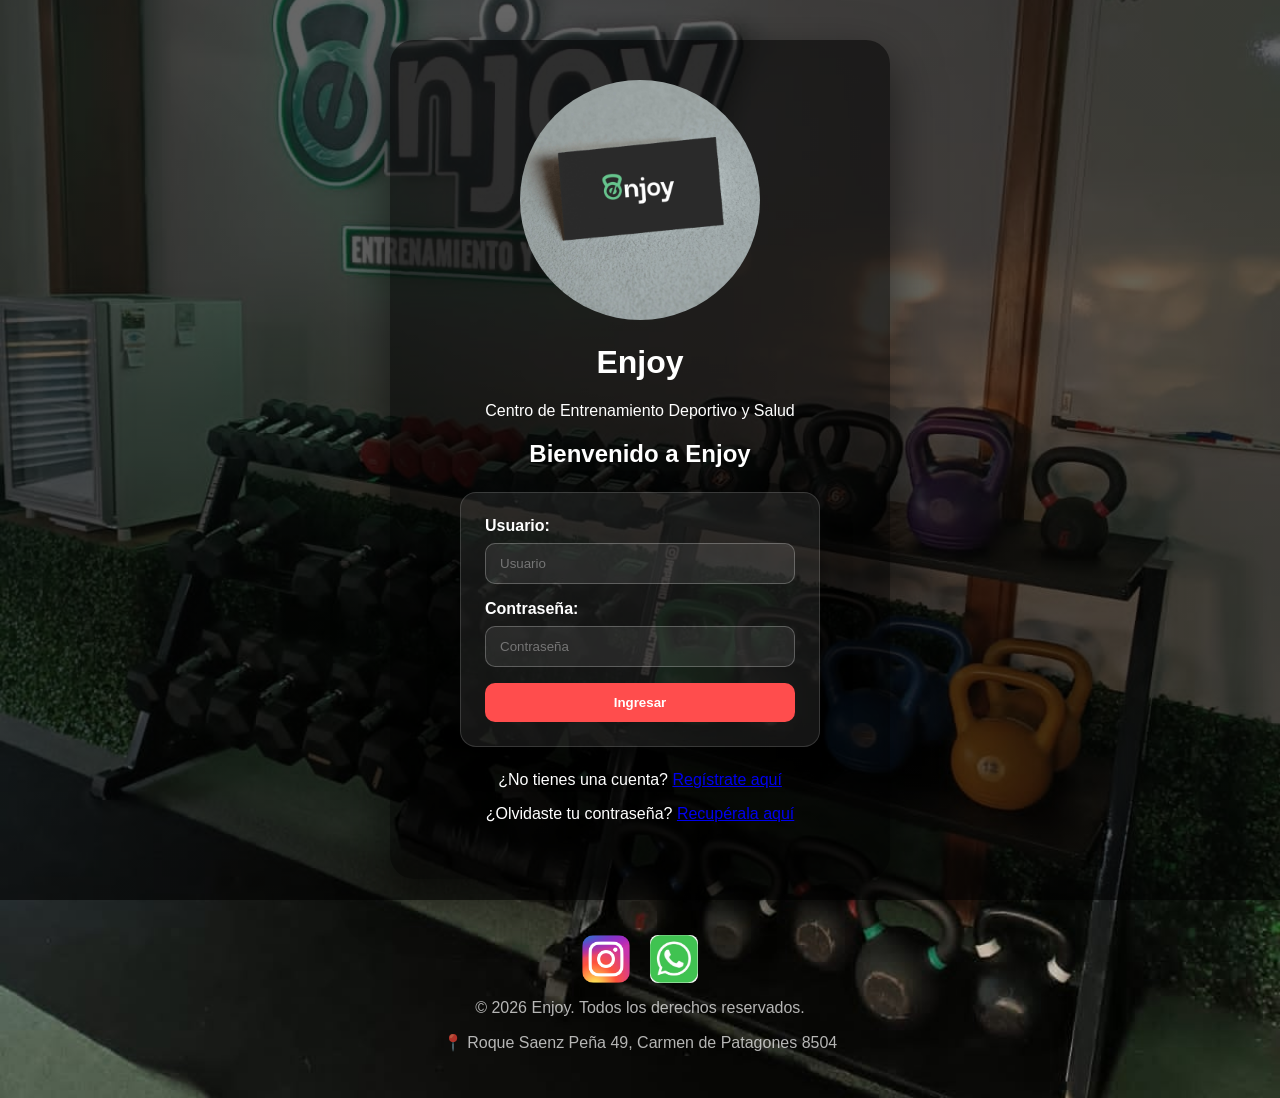
==== index.html @ 124cead2 "reorganice los archivos que quedaron mal ubicado" ====
<!DOCTYPE html>
<html lang="es">
<head>
    <meta charset="UTF-8">
    <meta name="viewport" content="width=device-width, initial-scale=1.0">
    <title>Enjoy - Inicio</title>
    <!-- Estilo principal de la página: fondo negro, formulario centrado y texto claro -->
    <link rel="stylesheet" href="css/style.css">
</head>
<body>
    <main>
    <img class="logo" src="img/enjoylogo1.jpeg" alt="Gimnasio Enjoy">
    <h1>Enjoy</h1>
    <p>Centro de Entrenamiento Deportivo y Salud</p>
    <h2>Bienvenido a Enjoy</h2>

    <!-- Formulario de ingreso -->
    <div class="login-container">
        <label for="username">Usuario:</label>
        <input type="text" id="username" name="username" placeholder="Usuario">
        <label for="password">Contraseña:</label>
        <input type="password" id="password" name="password" placeholder="Contraseña">
        <button>Ingresar</button>
    </div>

    <!-- Enlaces de registro y recuperación de contraseña -->
    <p>¿No tienes una cuenta? <a href="registro.html">Regístrate aquí</a></p>
    <p>¿Olvidaste tu contraseña? <a href="recuperar.html">Recupérala aquí</a></p>
</main>
<footer>
    <a href="https://www.instagram.com/enjoy.patagones?igsh=bjg5dnFpcHVhYWI0" target="_blank">
        <img class="social-icon" src="img/instagramlogo.png" alt="Instagram">
    </a>
    <a href="https://wa.me/5492920374116" target="_blank">
        <img class="social-icon" src="img/whatsaplogo.jpg" alt="WhatsApp">
    </a>
    <p>&copy; 2026 Enjoy. Todos los derechos reservados.</p>
    <p>📍 Roque Saenz Peña 49, Carmen de Patagones 8504</p>
</footer>
</body>
</html>
---- css/style.css ----
/* Reset básico para el documento */
*, *::before, *::after {
    box-sizing: border-box; /* evita desbordes en elementos con padding */
}

html, body {
    margin: 0;
    padding: 0;
    min-height: 100%; /* asegura que el body ocupe al menos toda la altura de la ventana */
}

/* Estilos generales de la página */
body {
    font-family: Arial, sans-serif;
    background-color: #000000; /* fallback si no carga la imagen */
    color: #ffffff; /* texto blanco para buen contraste */
    background-image: linear-gradient(rgba(0,0,0,0.6), rgba(0,0,0,0.6)), url("../img/gimnasio2.jpeg");
    background-size: cover;
    background-position: center;
    background-repeat: no-repeat;
    background-attachment: fixed;
}

/* Contenedor principal centrado */
main {
    max-width: 500px; /* ancho máximo para no estirar demasiado el contenido */
    margin: 40px auto; /* centra horizontalmente y separa del top */
    padding: 40px 20px; /* espacio interno alrededor del contenido */
    text-align: center; /* texto centrado dentro del main */
    background: rgba(0, 0, 0, 0.55); /* tarjeta semitransparente sobre la imagen */
    border-radius: 24px;
    box-shadow: 0 20px 50px rgba(0, 0, 0, 0.55);
}

/* Logo principal: centrado y con tamaño controlado */
.logo {
    display: block; /* permite centrar con margin auto */
    margin: 0 auto 24px;
    width: 240px; /* ancho más grande para que el logo destaque */
    max-width: 100%;
    height: auto; /* mantiene la proporción original */
    border-radius: 50%; /* opcional: hace la imagen redonda si el logo lo permite */
    object-fit: cover;
}

/* Estilos del cuadro del formulario */
.login-container {
    background: rgba(255, 255, 255, 0.08); /* fondo semitransparente para diferenciarlo */
    border: 1px solid rgba(255, 255, 255, 0.15); /* borde suave claro */
    border-radius: 16px; /* esquinas redondeadas */
    padding: 24px; /* espacio dentro del recuadro */
    margin: 24px auto; /* separa del resto y centra el bloque */
    width: 100%;
    max-width: 360px; /* ancho máximo del formulario */
    box-sizing: border-box; /* incluye padding en el ancho total */
    box-shadow: 0 12px 30px rgba(0, 0, 0, 0.35); /* sombra para elevarlo visualmente */
}

/* Etiquetas del formulario */
.login-container label {
    display: block; /* hace que cada etiqueta ocupe toda la línea */
    margin-bottom: 8px;
    text-align: left;
    font-weight: 600;
}

/* Inputs del formulario */
.login-container input {
    width: 100%; /* ocupa todo el ancho del contenedor */
    padding: 12px 14px;
    margin-bottom: 16px;
    border: 1px solid rgba(255, 255, 255, 0.25);
    border-radius: 10px;
    background: rgba(255, 255, 255, 0.08);
    color: #ffffff; /* texto blanco dentro del input */
    box-sizing: border-box; /* incluye padding y border en el ancho total */
}

/* Botón del formulario */
.login-container button {
    width: 100%;
    padding: 12px 14px;
    border: none;
    border-radius: 10px;
    background: #ff4d4d; /* color de botón llamativo */
    color: #ffffff;
    font-weight: 700;
    box-sizing: border-box; /* incluye padding en el ancho total */
    cursor: pointer;
}

/* Efecto hover para el botón */
.login-container button:hover {
    background: #ff6b6b;
}

/* Pie de página */
footer {
    text-align: center;
    padding: 16px 0 30px;
    color: rgba(255, 255, 255, 0.7); /* texto más tenue en el footer */
}

footer a {
    display: inline-block;
    margin: 0 8px;
}

footer .social-icon {
    width: 48px; /* aumentado de 36px */
    height: 48px; /* aumentado de 36px */
    border-radius: 8px; /* esquinas redondeadas pero no circular */
    object-fit: cover; /* recorta la imagen sin distorsionarla */
    vertical-align: middle;
}

/* Responsive: tablets */
@media (max-width: 768px) {
    main {
        margin: 30px 16px;
        padding: 32px 18px;
        max-width: 100%;
    }

    .logo {
        width: 200px;
        margin-bottom: 20px;
    }

    .login-container {
        padding: 22px;
        max-width: 100%;
    }

    footer {
        padding: 16px 0 24px;
    }
}

/* Responsive: móviles */
@media (max-width: 480px) {
    body {
        background-attachment: scroll; /* evita problemas de performance en móviles */
    }

    main {
        margin: 20px 12px;
        padding: 26px 16px;
        border-radius: 18px;
    }

    .logo {
        width: 160px;
        margin-bottom: 18px;
    }

    .login-container {
        padding: 20px;
        border-radius: 14px;
    }

    .login-container label,
    .login-container input,
    .login-container button {
        font-size: 0.95rem;
    }

    footer {
        padding: 14px 0 22px;
        font-size: 0.95rem;
    }

    footer a {
        margin: 0 6px;
    }

    footer .social-icon {
        width: 42px;
        height: 42px;
    }
}
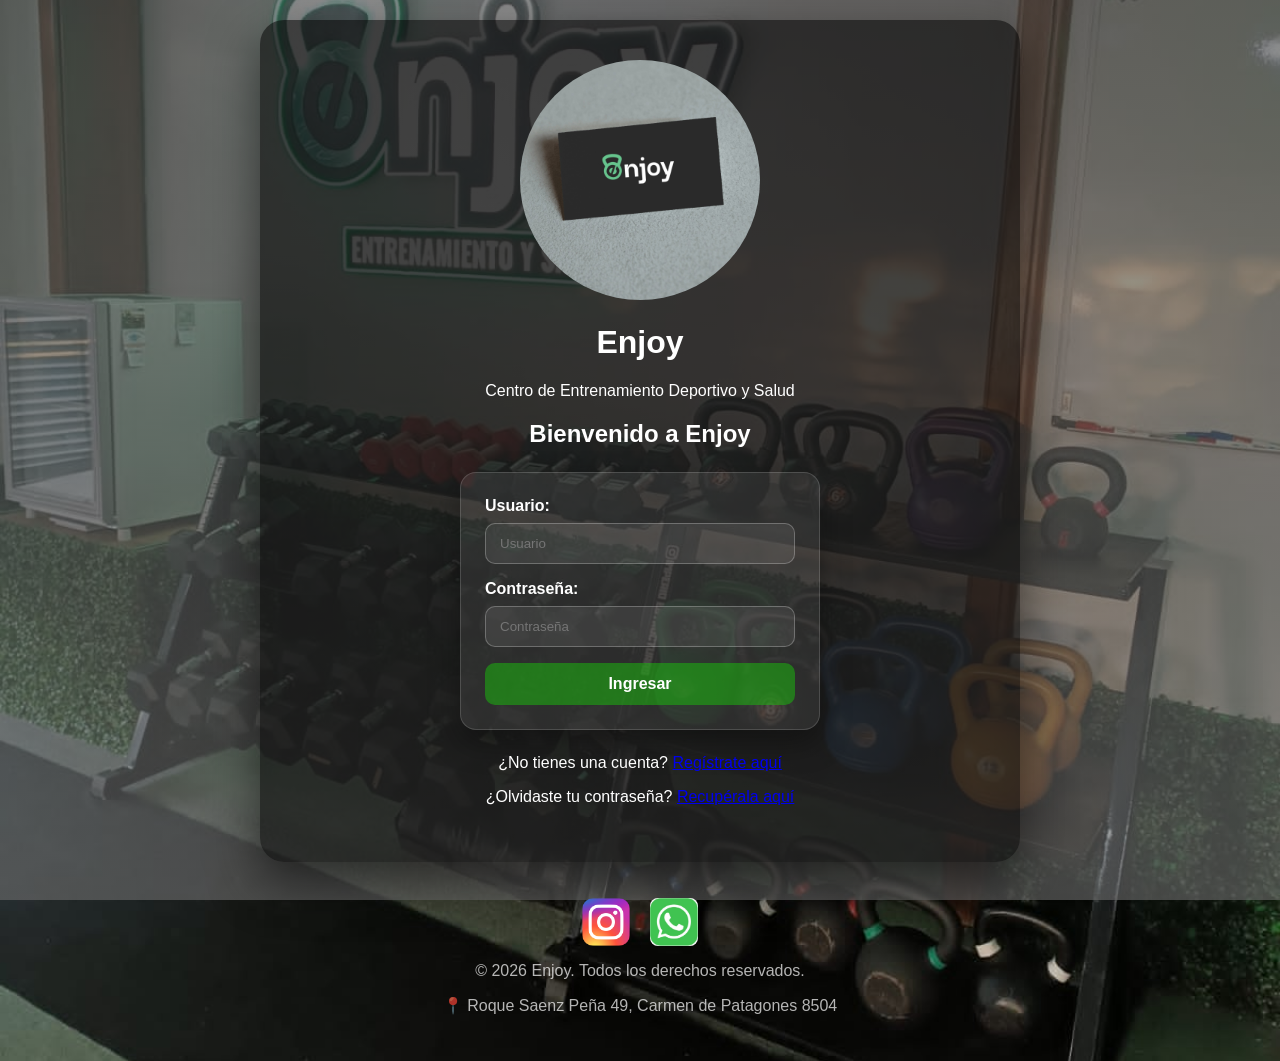
==== commit 2ecf46b5: "agrego inicio y arreglo estilos" ====
--- a/index.html
+++ b/index.html
@@ -3,7 +3,7 @@
 <head>
     <meta charset="UTF-8">
     <meta name="viewport" content="width=device-width, initial-scale=1.0">
-    <title>Enjoy - Inicio</title>
+    <title>Enjoy - Ingreso</title>
     <!-- Estilo principal de la página: fondo negro, formulario centrado y texto claro -->
     <link rel="stylesheet" href="css/style.css">
 </head>
@@ -20,7 +20,7 @@
         <input type="text" id="username" name="username" placeholder="Usuario">
         <label for="password">Contraseña:</label>
         <input type="password" id="password" name="password" placeholder="Contraseña">
-        <button>Ingresar</button>
+        <a href="paginas/inicio.html" class="login-link">Ingresar</a>
     </div>
 
     <!-- Enlaces de registro y recuperación de contraseña -->
--- a/css/style.css
+++ b/css/style.css
@@ -9,12 +9,15 @@
     min-height: 100%; /* asegura que el body ocupe al menos toda la altura de la ventana */
 }
 
-/* Estilos generales de la página */
+/* Estilos generales de la página - aca esta el codigo de la foto*/
 body {
+    display: flex;
+    flex-direction: column;
+    min-height: 100vh;
     font-family: Arial, sans-serif;
     background-color: #000000; /* fallback si no carga la imagen */
     color: #ffffff; /* texto blanco para buen contraste */
-    background-image: linear-gradient(rgba(0,0,0,0.6), rgba(0,0,0,0.6)), url("../img/gimnasio2.jpeg");
+    background-image: linear-gradient(rgba(61, 61, 61, 0.6), rgba(110, 110, 110, 0.6)), url("../img/gimnasio2.jpeg");
     background-size: cover;
     background-position: center;
     background-repeat: no-repeat;
@@ -23,24 +26,14 @@
 
 /* Contenedor principal centrado */
 main {
-    max-width: 500px; /* ancho máximo para no estirar demasiado el contenido */
-    margin: 40px auto; /* centra horizontalmente y separa del top */
+    width: min(92%, 760px);
+    max-width: 760px; /* ancho máximo para no estirar demasiado el contenido */
+    margin: 20px auto 20px;
     padding: 40px 20px; /* espacio interno alrededor del contenido */
     text-align: center; /* texto centrado dentro del main */
     background: rgba(0, 0, 0, 0.55); /* tarjeta semitransparente sobre la imagen */
     border-radius: 24px;
     box-shadow: 0 20px 50px rgba(0, 0, 0, 0.55);
-}
-
-/* Logo principal: centrado y con tamaño controlado */
-.logo {
-    display: block; /* permite centrar con margin auto */
-    margin: 0 auto 24px;
-    width: 240px; /* ancho más grande para que el logo destaque */
-    max-width: 100%;
-    height: auto; /* mantiene la proporción original */
-    border-radius: 50%; /* opcional: hace la imagen redonda si el logo lo permite */
-    object-fit: cover;
 }
 
 /* Estilos del cuadro del formulario */
@@ -77,28 +70,136 @@
 }
 
 /* Botón del formulario */
-.login-container button {
+.login-container button,
+.login-link {
     width: 100%;
     padding: 12px 14px;
     border: none;
     border-radius: 10px;
-    background: #ff4d4d; /* color de botón llamativo */
+    background: #1bbe0c83; /* color de botón llamativo */
     color: #ffffff;
     font-weight: 700;
     box-sizing: border-box; /* incluye padding en el ancho total */
     cursor: pointer;
+    display:block; /* para que el enlace se comporte como bloque y ocupe todo el ancho */
+    text-decoration: none; /* elimina subrayado del enlace */
+    text-align: center; /* centra el texto dentro del botón */
 }
 
 /* Efecto hover para el botón */
-.login-container button:hover {
-    background: #ff6b6b;
-}
+.login-container button:hover, .login-link:hover {
+    background: #6bff6bde;
+}
+
+/* Logo principal: centrado y con tamaño controlado */
+.logo {
+    display: block; /* permite centrar con margin auto */
+    margin: 0 auto 24px;
+    width: 240px; /* ancho más grande para que el logo destaque */
+    max-width: 100%;
+    height: auto; /* mantiene la proporción original */
+    border-radius: 50%; /* opcional: hace la imagen redonda si el logo lo permite */
+    object-fit: cover;
+}
+
+/* Estilos de la inicio del sitio */
+.inicio, .pagos, .semana {
+    background: rgba(255, 255, 255, 0.08); /* fondo semitransparente para diferenciarlo */
+    border: 1px solid rgba(255, 255, 255, 0.15); /* borde suave claro */
+    border-radius: 16px; /* esquinas redondeadas */
+    padding: 24px; /* espacio dentro del recuadro */
+    margin: 24px auto; /* separa del resto y centra el bloque */
+    width: 100%;
+    max-width: 520px; /* ancho máximo del bloque */
+    box-sizing: border-box; /* incluye padding en el ancho total */
+    box-shadow: 0 12px 30px rgba(0, 0, 0, 0.35); /* sombra para elevarlo visualmente */
+    color: #ffffff; /* texto blanco dentro del bloque */
+    text-align: center;
+}
+
+.pagos p span {
+    background: rgba(255, 77, 77, 0.2);
+    border: 1px solid rgba(255, 77, 77, 0.4);
+    color: #ff6b6b;
+    padding: 3px 12px;
+    border-radius: 20px;
+    font-weight: 600;
+    font-size: 0.95rem;
+    margin-left: 8px;
+}
+
+.semana p {
+    margin: 8px 0;
+    font-weight: 600;
+}
+
+.rutinas {
+    display:flex;
+    flex-direction: column;
+    gap: 20px;
+}
+
+.rutina-col {
+  display: flex;
+  flex-direction: column;
+  gap: 12px;
+}
+
+.rutinas h2 {
+    margin: 0;
+    font-size: 1.5rem;
+}
+
+.rutina-btn {
+    padding: 12px 20px;
+    border: none;
+    border-radius: 10px;
+    background: #4d79ff; /* color de botón para rutinas */
+    color: #ffffff;
+    font-weight: 600;
+    cursor: pointer;
+    transition: 0.2s ease;
+}
+
+.rutina-btn:hover {
+    transform: translateY(-2px);
+    opacity: 0.95;
+}
+
+.inicio {
+    display: flex;
+    align-items: center;
+    justify-content: center;
+    gap: 20px;
+    text-align: left;
+    max-width: 580px;
+}
+
+.inicio .logo {
+    width: 220px;
+    max-width: 100%;
+    margin: 0;
+    border-radius: 16px;
+}
+
+.inicio-texto {
+    display: flex;
+    flex-direction: column;
+    gap: 8px;
+}
+
+.inicio-texto h1,
+.inicio-texto p {
+    margin: 0;
+}
+
 
 /* Pie de página */
 footer {
     text-align: center;
     padding: 16px 0 30px;
     color: rgba(255, 255, 255, 0.7); /* texto más tenue en el footer */
+    margin-top: auto;
 }
 
 footer a {
@@ -165,6 +266,16 @@
         font-size: 0.95rem;
     }
 
+    .inicio {
+        flex-direction: column;
+        text-align: center;
+        align-items: center;
+    }
+
+    .inicio-texto {
+        align-items: center;
+    }
+
     footer {
         padding: 14px 0 22px;
         font-size: 0.95rem;
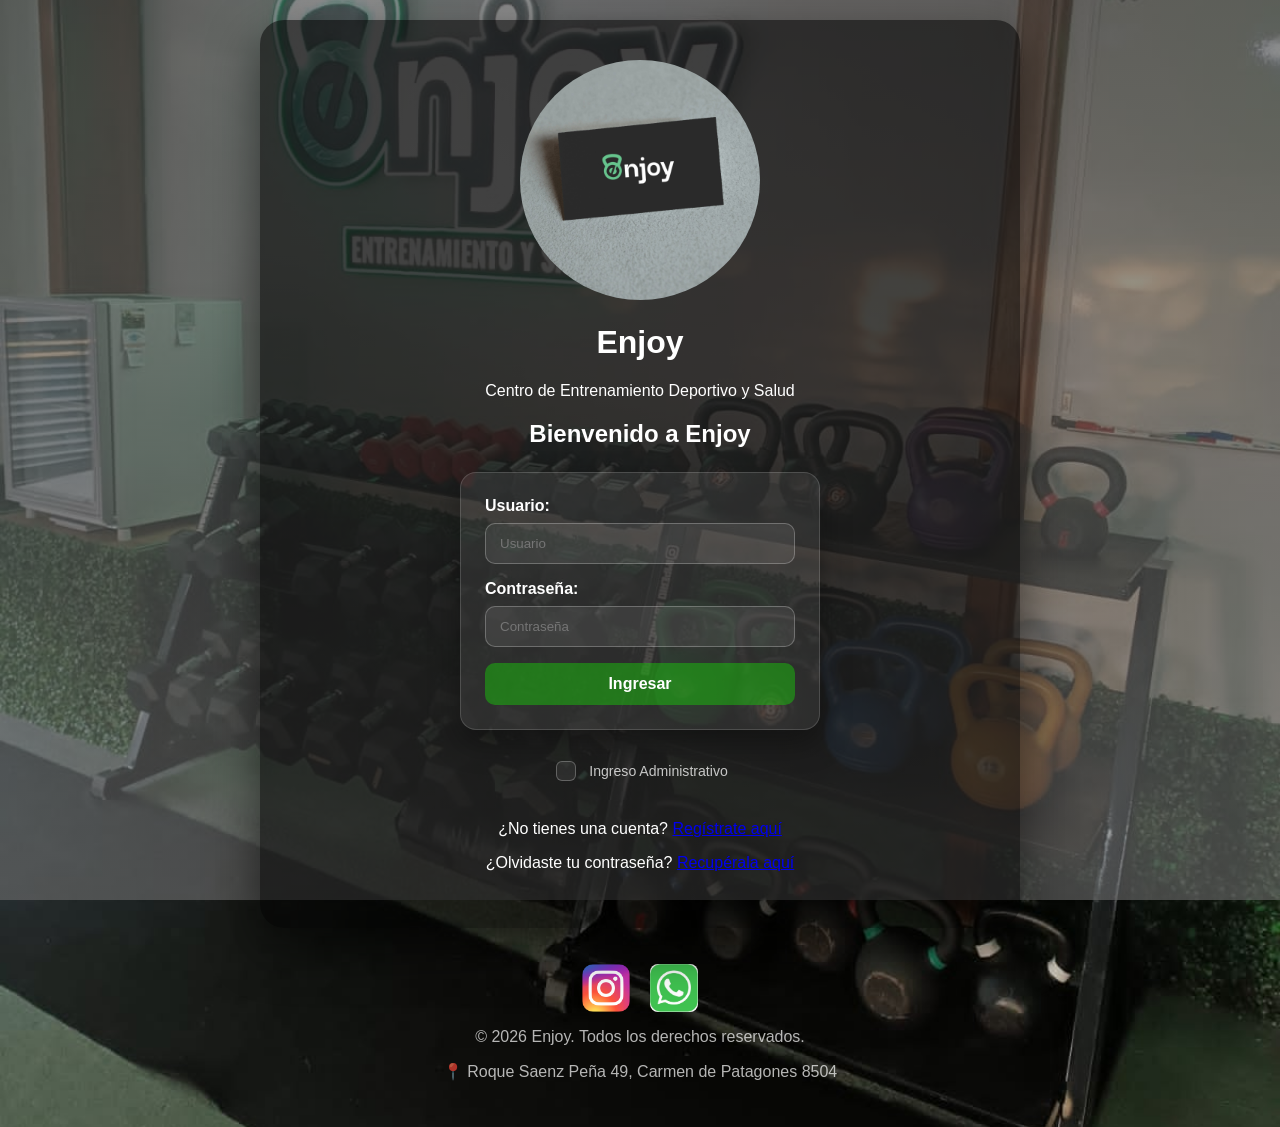
==== commit d2cb6332: "agrego dashboard profesor con sidebar, stats, acceso rapido y busqueda de alumnos; estilo checkbox a" ====
--- a/index.html
+++ b/index.html
@@ -22,6 +22,11 @@
         <input type="password" id="password" name="password" placeholder="Contraseña">
         <a href="paginas/inicio.html" class="login-link">Ingresar</a>
     </div>
+    
+    <div class="admin-check">
+        <input type="checkbox" id="admin" name="admin">
+        <label for="admin">Ingreso Administrativo</label>
+    </div>
 
     <!-- Enlaces de registro y recuperación de contraseña -->
     <p>¿No tienes una cuenta? <a href="registro.html">Regístrate aquí</a></p>
--- a/css/style.css
+++ b/css/style.css
@@ -27,13 +27,13 @@
 /* Contenedor principal centrado */
 main {
     width: min(92%, 760px);
-    max-width: 760px; /* ancho máximo para no estirar demasiado el contenido */
     margin: 20px auto 20px;
     padding: 40px 20px; /* espacio interno alrededor del contenido */
     text-align: center; /* texto centrado dentro del main */
     background: rgba(0, 0, 0, 0.55); /* tarjeta semitransparente sobre la imagen */
     border-radius: 24px;
     box-shadow: 0 20px 50px rgba(0, 0, 0, 0.55);
+    position: relative; /* ancla el profile-widget en esquina */
 }
 
 /* Estilos del cuadro del formulario */
@@ -45,7 +45,6 @@
     margin: 24px auto; /* separa del resto y centra el bloque */
     width: 100%;
     max-width: 360px; /* ancho máximo del formulario */
-    box-sizing: border-box; /* incluye padding en el ancho total */
     box-shadow: 0 12px 30px rgba(0, 0, 0, 0.35); /* sombra para elevarlo visualmente */
 }
 
@@ -66,7 +65,6 @@
     border-radius: 10px;
     background: rgba(255, 255, 255, 0.08);
     color: #ffffff; /* texto blanco dentro del input */
-    box-sizing: border-box; /* incluye padding y border en el ancho total */
 }
 
 /* Botón del formulario */
@@ -79,7 +77,6 @@
     background: #1bbe0c83; /* color de botón llamativo */
     color: #ffffff;
     font-weight: 700;
-    box-sizing: border-box; /* incluye padding en el ancho total */
     cursor: pointer;
     display:block; /* para que el enlace se comporte como bloque y ocupe todo el ancho */
     text-decoration: none; /* elimina subrayado del enlace */
@@ -100,6 +97,16 @@
     height: auto; /* mantiene la proporción original */
     border-radius: 50%; /* opcional: hace la imagen redonda si el logo lo permite */
     object-fit: cover;
+}
+
+/* Tarjeta reutilizable — base visual compartida entre páginas */
+.card {
+    background: rgba(255, 255, 255, 0.08);
+    border: 1px solid rgba(255, 255, 255, 0.15);
+    border-radius: 16px;
+    padding: 24px;
+    box-shadow: 0 12px 30px rgba(0, 0, 0, 0.35);
+    color: #ffffff;
 }
 
 /* Estilos de la inicio del sitio */
@@ -145,11 +152,6 @@
   gap: 12px;
 }
 
-.rutinas h2 {
-    margin: 0;
-    font-size: 1.5rem;
-}
-
 .rutina-btn {
     padding: 12px 20px;
     border: none;
@@ -159,6 +161,8 @@
     font-weight: 600;
     cursor: pointer;
     transition: 0.2s ease;
+    text-decoration: none;
+    display: block;
 }
 
 .rutina-btn:hover {
@@ -182,17 +186,52 @@
     border-radius: 16px;
 }
 
-.inicio-texto {
-    display: flex;
-    flex-direction: column;
-    gap: 8px;
-}
-
-.inicio-texto h1,
-.inicio-texto p {
-    margin: 0;
-}
-
+/* Checkbox admin */
+.admin-check {
+    display: inline-flex;
+    align-items: center;
+    gap: 10px;
+    margin: 4px 0 20px;
+    cursor: pointer;
+}
+
+#admin {
+    appearance: none;
+    -webkit-appearance: none;
+    width: 20px;
+    height: 20px;
+    border: 1px solid rgba(255, 255, 255, 0.25);
+    border-radius: 6px;
+    background: rgba(255, 255, 255, 0.08);
+    cursor: pointer;
+    flex-shrink: 0;
+    transition: background 0.2s, border-color 0.2s;
+    position: relative;
+}
+
+#admin:checked {
+    background: rgba(27, 190, 12, 0.45);
+    border-color: rgba(27, 190, 12, 0.8);
+}
+
+#admin:checked::after {
+    content: '';
+    position: absolute;
+    left: 5px;
+    top: 2px;
+    width: 6px;
+    height: 10px;
+    border: 2px solid #fff;
+    border-top: none;
+    border-left: none;
+    transform: rotate(45deg);
+}
+
+label[for="admin"] {
+    color: rgba(255, 255, 255, 0.75);
+    font-size: 0.88rem;
+    cursor: pointer;
+}
 
 /* Pie de página */
 footer {
@@ -215,6 +254,108 @@
     vertical-align: middle;
 }
 
+/* ===== PROFILE WIDGET — inicio.html ===== */
+.profile-widget {
+    position: absolute;
+    top: 14px;
+    right: 16px;
+    z-index: 100;
+}
+
+.profile-btn {
+    width: 38px;
+    height: 38px;
+    border-radius: 50%;
+    border: 1px solid rgba(255, 255, 255, 0.22);
+    background: rgba(255, 255, 255, 0.09);
+    color: #fff;
+    cursor: pointer;
+    display: flex;
+    align-items: center;
+    justify-content: center;
+    transition: background 0.2s, border-color 0.2s;
+    backdrop-filter: blur(4px);
+    padding: 0;
+}
+
+.profile-btn:hover {
+    background: rgba(255, 255, 255, 0.18);
+    border-color: rgba(255, 255, 255, 0.38);
+}
+
+.profile-dropdown {
+    display: none;
+    position: absolute;
+    top: calc(100% + 8px);
+    right: 0;
+    min-width: 188px;
+    background: rgba(18, 18, 18, 0.94);
+    border: 1px solid rgba(255, 255, 255, 0.13);
+    border-radius: 12px;
+    box-shadow: 0 8px 28px rgba(0, 0, 0, 0.6);
+    overflow: hidden;
+    backdrop-filter: blur(10px);
+}
+
+.profile-dropdown.open {
+    display: block;
+}
+
+.profile-dropdown-header {
+    padding: 13px 15px 10px;
+    border-bottom: 1px solid rgba(255, 255, 255, 0.09);
+    text-align: left;
+}
+
+.profile-name {
+    margin: 0 0 2px;
+    font-weight: 700;
+    font-size: 0.88rem;
+}
+
+.profile-email {
+    margin: 0;
+    font-size: 0.74rem;
+    color: rgba(255, 255, 255, 0.45);
+}
+
+.profile-menu {
+    list-style: none;
+    margin: 0;
+    padding: 6px 0;
+}
+
+.profile-menu li a {
+    display: block;
+    padding: 9px 15px;
+    color: rgba(255, 255, 255, 0.82);
+    text-decoration: none;
+    font-size: 0.85rem;
+    transition: background 0.15s, color 0.15s;
+    text-align: left;
+}
+
+.profile-menu li a:hover {
+    background: rgba(255, 255, 255, 0.07);
+    color: #fff;
+}
+
+.profile-menu .divider {
+    height: 1px;
+    background: rgba(255, 255, 255, 0.09);
+    margin: 4px 0;
+}
+
+.profile-menu .logout a {
+    color: rgba(255, 100, 100, 0.85);
+}
+
+.profile-menu .logout a:hover {
+    background: rgba(255, 77, 77, 0.1);
+    color: #ff6b6b;
+}
+/* ===== FIN PROFILE WIDGET ===== */
+
 /* Responsive: tablets */
 @media (max-width: 768px) {
     main {
@@ -236,6 +377,12 @@
     footer {
         padding: 16px 0 24px;
     }
+
+    /* Profile widget — tablet */
+    .profile-btn {
+        width: 42px;
+        height: 42px;
+    }
 }
 
 /* Responsive: móviles */
@@ -272,10 +419,6 @@
         align-items: center;
     }
 
-    .inicio-texto {
-        align-items: center;
-    }
-
     footer {
         padding: 14px 0 22px;
         font-size: 0.95rem;
@@ -289,4 +432,30 @@
         width: 42px;
         height: 42px;
     }
-}
+
+    /* Profile widget — móvil */
+    .profile-widget {
+        top: 10px;
+        right: 12px;
+    }
+
+    .profile-dropdown {
+        min-width: 0;
+        width: 172px;
+    }
+
+    .profile-menu li a {
+        padding: 11px 14px;
+        font-size: 0.9rem;
+    }
+
+    .profile-dropdown-header {
+        padding: 12px 14px 9px;
+    }
+
+    /* empuja el card del logo para que arranque debajo del botón de perfil
+       (botón ocupa top:10 + 42px = ~52px; con este margin empieza en ~64px) */
+    .inicio {
+        margin-top: 38px;
+    }
+}
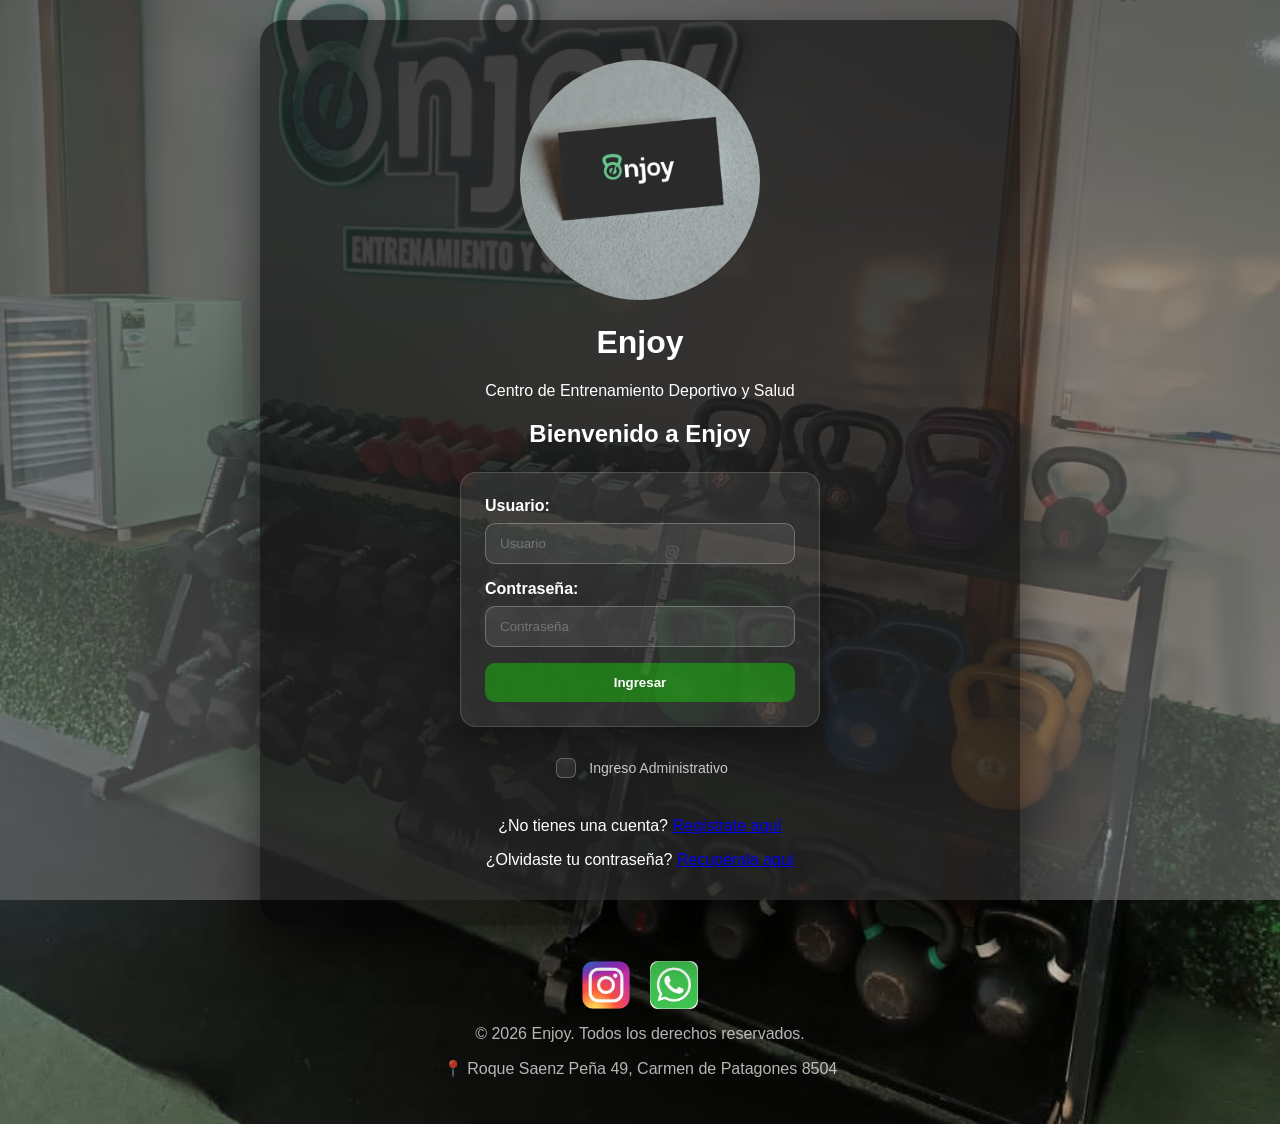
==== commit b800a343: "se agregaron paginas faltantes, se aplicaron estilos y scrips y se corrigieron bugs y errores critic" ====
--- a/index.html
+++ b/index.html
@@ -6,6 +6,7 @@
     <title>Enjoy - Ingreso</title>
     <!-- Estilo principal de la página: fondo negro, formulario centrado y texto claro -->
     <link rel="stylesheet" href="css/style.css">
+    <script src="js/app.js" defer></script>
 </head>
 <body>
     <main>
@@ -15,13 +16,15 @@
     <h2>Bienvenido a Enjoy</h2>
 
     <!-- Formulario de ingreso -->
+    <form id="loginForm" novalidate>
     <div class="login-container">
         <label for="username">Usuario:</label>
         <input type="text" id="username" name="username" placeholder="Usuario">
         <label for="password">Contraseña:</label>
         <input type="password" id="password" name="password" placeholder="Contraseña">
-        <a href="paginas/inicio.html" class="login-link">Ingresar</a>
+        <button type="submit" class="login-link">Ingresar</button>
     </div>
+    </form>
     
     <div class="admin-check">
         <input type="checkbox" id="admin" name="admin">
@@ -29,8 +32,8 @@
     </div>
 
     <!-- Enlaces de registro y recuperación de contraseña -->
-    <p>¿No tienes una cuenta? <a href="registro.html">Regístrate aquí</a></p>
-    <p>¿Olvidaste tu contraseña? <a href="recuperar.html">Recupérala aquí</a></p>
+    <p>¿No tienes una cuenta? <a href="#" onclick="return false;">Regístrate aquí</a></p>
+    <p>¿Olvidaste tu contraseña? <a href="#" onclick="return false;">Recupérala aquí</a></p>
 </main>
 <footer>
     <a href="https://www.instagram.com/enjoy.patagones?igsh=bjg5dnFpcHVhYWI0" target="_blank">
--- a/css/style.css
+++ b/css/style.css
@@ -6,10 +6,9 @@
 html, body {
     margin: 0;
     padding: 0;
-    min-height: 100%; /* asegura que el body ocupe al menos toda la altura de la ventana */
-}
-
-/* Estilos generales de la página - aca esta el codigo de la foto*/
+}
+
+/* Fondo general — imagen del gym con overlay oscuro */
 body {
     display: flex;
     flex-direction: column;
@@ -27,7 +26,7 @@
 /* Contenedor principal centrado */
 main {
     width: min(92%, 760px);
-    margin: 20px auto 20px;
+    margin: 20px auto;
     padding: 40px 20px; /* espacio interno alrededor del contenido */
     text-align: center; /* texto centrado dentro del main */
     background: rgba(0, 0, 0, 0.55); /* tarjeta semitransparente sobre la imagen */
@@ -78,7 +77,7 @@
     color: #ffffff;
     font-weight: 700;
     cursor: pointer;
-    display:block; /* para que el enlace se comporte como bloque y ocupe todo el ancho */
+    display: block; /* para que el enlace se comporte como bloque y ocupe todo el ancho */
     text-decoration: none; /* elimina subrayado del enlace */
     text-align: center; /* centra el texto dentro del botón */
 }
@@ -118,7 +117,6 @@
     margin: 24px auto; /* separa del resto y centra el bloque */
     width: 100%;
     max-width: 520px; /* ancho máximo del bloque */
-    box-sizing: border-box; /* incluye padding en el ancho total */
     box-shadow: 0 12px 30px rgba(0, 0, 0, 0.35); /* sombra para elevarlo visualmente */
     color: #ffffff; /* texto blanco dentro del bloque */
     text-align: center;
